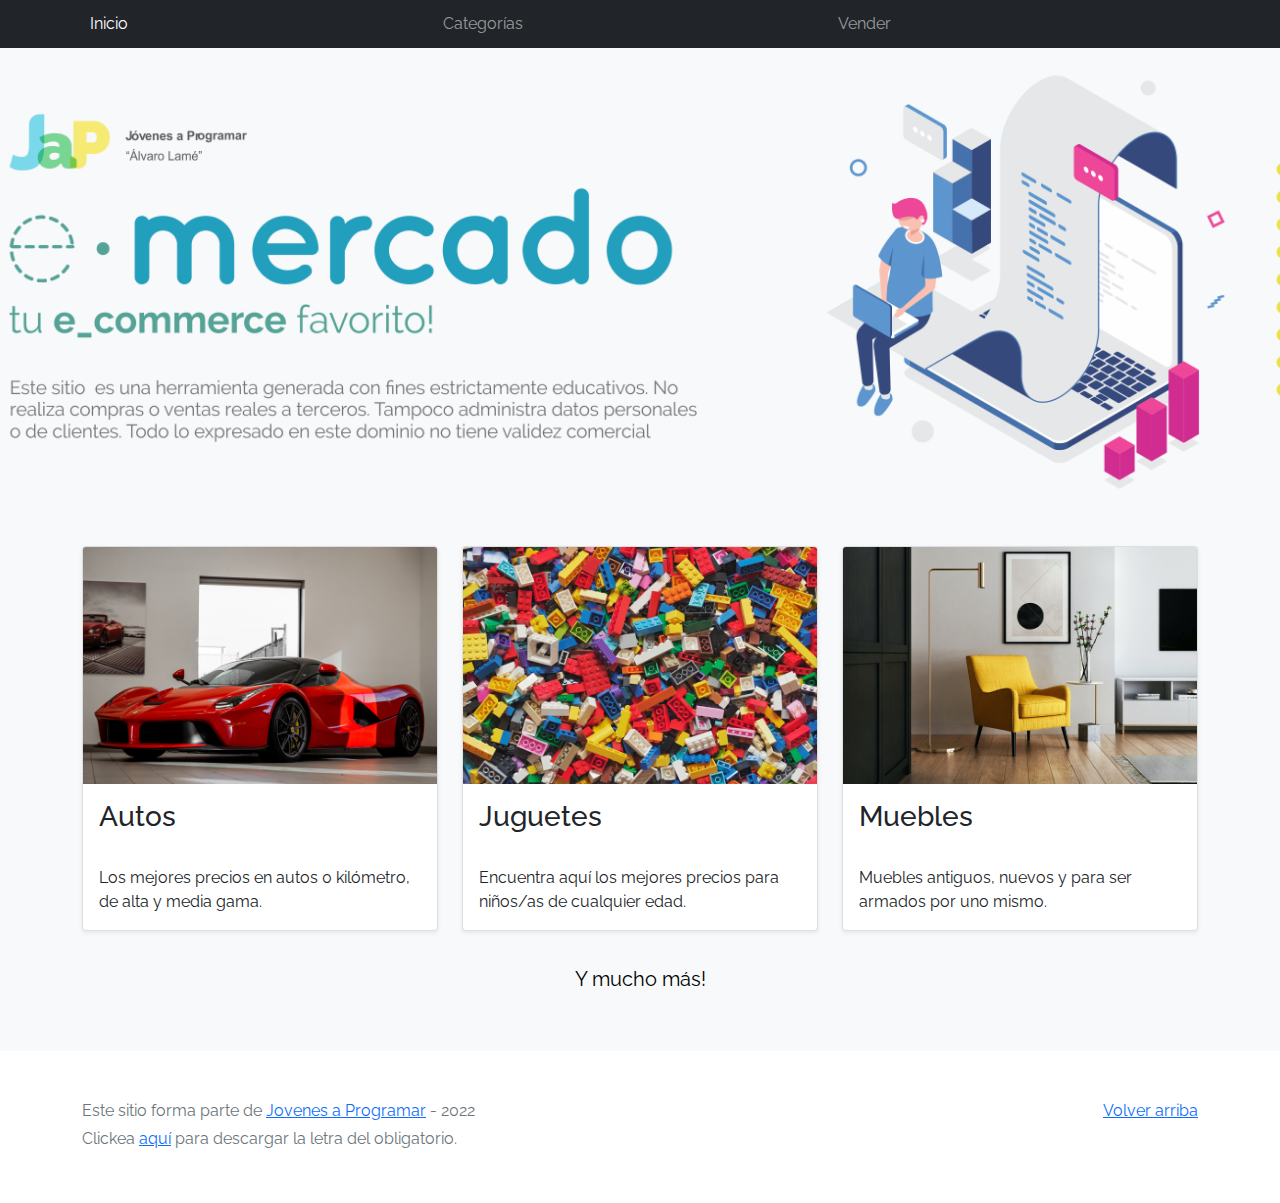
==== index.html @ 8a440cf3 "Hola" ====
<!DOCTYPE html>
<html lang="es">

<head>
  <meta http-equiv="Content-Type" content="text/html; charset=UTF-8">
  <meta name="viewport" content="width=device-width, initial-scale=1, shrink-to-fit=no">
  <title>eMercado - Todo lo que busques está aquí</title>

  <link href="https://fonts.googleapis.com/css?family=Raleway:300,300i,400,400i,700,700i,900,900i" rel="stylesheet">
  <link href="css/bootstrap.min.css" rel="stylesheet">
  <link href="css/styles.css" rel="stylesheet">
</head>

<body>
  <nav class="navbar navbar-expand-lg navbar-dark bg-dark p-1">
    <div class="container">
      <button class="navbar-toggler" type="button" data-bs-toggle="collapse" data-bs-target="#navbarNav"
        aria-controls="navbarNav" aria-expanded="false" aria-label="Toggle navigation">
        <span class="navbar-toggler-icon"></span>
      </button>
      <div class="collapse navbar-collapse" id="navbarNav">
        <ul class="navbar-nav w-100 justify-content-between">
          <li class="nav-item">
            <a class="nav-link active" href="index.html">Inicio</a>
          </li>
          <li class="nav-item">
            <a class="nav-link" href="categories.html">Categorías</a>
          </li>
          <li class="nav-item">
            <a class="nav-link" href="sell.html">Vender</a>
          </li>
          <li class="nav-item">
          </li>
        </ul>
      </div>
    </div>
  </nav>
  <main>
    <div class="jumbotron text-center"></div>
    <div class="album py-5 bg-light">
      <div class="container">
        <div class="row">
          <div class="col-md-4">
            <div class="card mb-4 shadow-sm custom-card cursor-active" id="autos">
              <img class="bd-placeholder-img card-img-top" src="img/cars_index.jpg"
                alt="Imgagen representativa de la categoría 'Autos'">
              <h3 class="m-3">Autos</h3>
              <div class="card-body">
                <p class="card-text">Los mejores precios en autos 0 kilómetro, de alta y media gama.</p>
              </div>
            </div>
          </div>
          <div class="col-md-4">
            <div class="card mb-4 shadow-sm custom-card cursor-active" id="juguetes">
              <img class="bd-placeholder-img card-img-top" src="img/toys_index.jpg"
                alt="Imgagen representativa de la categoría 'Juguetes'">
              <h3 class="m-3">Juguetes</h3>
              <div class="card-body">
                <p class="card-text">Encuentra aquí los mejores precios para niños/as de cualquier edad.</p>
              </div>
            </div>
          </div>
          <div class="col-md-4">
            <div class="card mb-4 shadow-sm custom-card cursor-active" id="muebles">
              <img class="bd-placeholder-img card-img-top" src="img/furniture_index.jpg"
                alt="Imgagen representativa de la categoría 'Muebles'">
              <h3 class="m-3">Muebles</h3>
              <div class="card-body">
                <p class="card-text">Muebles antiguos, nuevos y para ser armados por uno mismo.</p>
              </div>
            </div>
          </div>
        </div>
        <div class="row">
          <a class="btn btn-light btn-lg btn-block" href="categories.html">Y mucho más!</a>
        </div>
      </div>
    </div>
  </main>
  <footer class="text-muted">
    <div class="container">
      <p class="float-end">
        <a href="#">Volver arriba</a>
      </p>
      <p>Este sitio forma parte de <a href="https://jovenesaprogramar.edu.uy/" target="_blank">Jovenes a Programar</a> -
        2022</p>
      <p>Clickea <a target="_blank" href="Letra.pdf">aquí</a> para descargar la letra del obligatorio.</p>
    </div>
  </footer>
  <script src="js/bootstrap.bundle.min.js"></script>
  <script src="js/index.js"></script>
  <script src="js/init.js"></script>
</body>

</html>
---- css/styles.css ----
.jumbotron,
.card-body,
.container,
.site-header {
  font-family: 'Raleway', serif !important;
}

.jumbotron .display-4 {
  font-weight: bold;
}

nav a {
  text-decoration: none;
}

.bd-placeholder-img {
  font-size: 1.125rem;
  text-anchor: middle;
  -webkit-user-select: none;
  -moz-user-select: none;
  -ms-user-select: none;
  user-select: none;
}

@media (min-width: 768px) {
  .bd-placeholder-img-lg {
    font-size: 3.5rem;
  }
}

.jumbotron {
  height: 50vh;
  padding: 5em inherit;
  margin-bottom: 0;
  background-color: #53C0FB;
  background: url('../img/cover_back.png');
  background-size: cover;
  background-position: center;
  background-repeat: no-repeat;
  color: black;
  font-weight: bold;
}

@media (min-width: 768px) {
  .jumbotron {
    padding-top: 6rem;
    padding-bottom: 6rem;
  }
}

.jumbotron p:last-child {
  margin-bottom: 0;
}

.jumbotron-heading {
  font-weight: 300;
}

.jumbotron .container {
  max-width: 40rem;
  background-color: rgba(255, 255, 255, 0.5);
  border-radius: 10px;
  text-shadow: 1px 1px 2px grey;
}

.jumbotron .lead {
  font-size: 38px;
}

footer {
  padding-top: 3rem;
  padding-bottom: 3rem;
}

footer p {
  margin-bottom: .25rem;
}

.site-header a {
  color: white;
  transition: ease-in-out color .15s;
}

.site-header .dropdown-menu a {
  color: black;
}

.dropzone {
  border: 2px dashed #0087F7;
  border-radius: 5px;
  background: white;
}

.img-fit {
  max-height: 100%;
}

.alert {
  position: fixed;
  top: 80px;
  width: 50%;
  left: 50%;
  transform: translate(-50%, 0);
}

.lds-ring {
  display: inline-block;
  position: relative;
  width: 64px;
  height: 64px;
  top: 50%;
  left: 50%;
}

.cursor-active {
  cursor: pointer;
}

.left {
  float: left;
  padding: 4px;
  background-color: rgba(255, 255, 255, 0.5);
}

.lds-ring div {
  box-sizing: border-box;
  display: block;
  position: absolute;
  width: 51px;
  height: 51px;
  margin: 6px;
  border: 6px solid #fff;
  border-radius: 50%;
  animation: lds-ring 1.2s cubic-bezier(0.5, 0, 0.5, 1) infinite;
  border-color: #fff transparent transparent transparent;
}

.lds-ring div:nth-child(1) {
  animation-delay: -0.45s;
}

.lds-ring div:nth-child(2) {
  animation-delay: -0.3s;
}

.lds-ring div:nth-child(3) {
  animation-delay: -0.15s;
}

@keyframes lds-ring {
  0% {
    transform: rotate(0deg);
  }

  100% {
    transform: rotate(360deg);
  }
}

.signin {
  width: 100%;
  max-width: 330px;
  padding: 15px;
  margin: auto;
}

#spinner-wrapper {
  position: fixed;
  background-color: rgba(0, 0, 0, 0.5);
  width: 100%;
  height: 100%;
  top: 0;
  left: 0;
  z-index: 1021;
  display: none;
}

main {
  min-height: calc(100vh - 210px);
}

a.custom-card,
a.custom-card:hover {
  color: inherit;
  text-decoration: inherit;
}

.checked {
  color: orange;
}
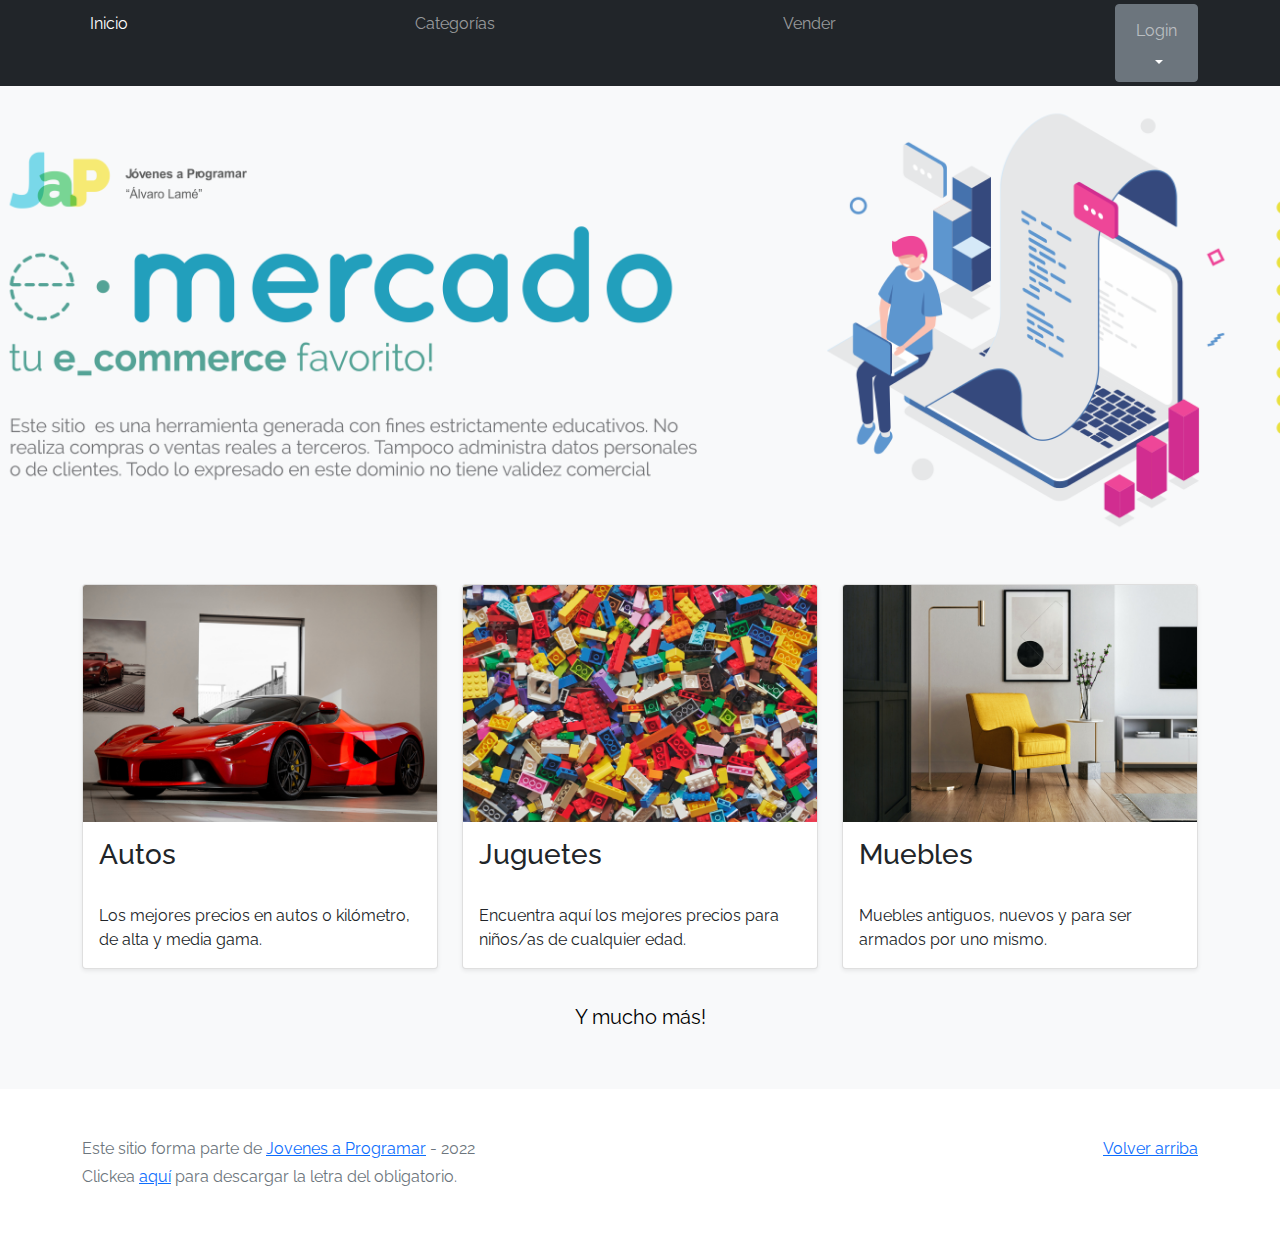
==== commit 7e53dbd1: "Add files via upload" ====
--- a/index.html
+++ b/index.html
@@ -27,9 +27,18 @@
             <a class="nav-link" href="categories.html">Categorías</a>
           </li>
           <li class="nav-item">
-            <a class="nav-link" href="sell.html">Vender</a>
-          </li>
-          <li class="nav-item">
+          <a class="nav-link" href="sell.html">Vender</a>
+        </li>
+          <div class="dropdown">
+            <button class="btn btn-secondary dropdown-toggle" type="button" id="dropdownMenuButton1" data-bs-toggle="dropdown" aria-expanded="false">
+              <a class="nav-link" id = "usuariologeado" href="login.html">Login </a>
+            </button>
+            <ul class="dropdown-menu" aria-labelledby="dropdownMenuButton1">
+              <li><a class="dropdown-item" href="cart.html">Mi carrito</a></li>
+              <li><a class="dropdown-item" href="my-profile.html">Perfil</a></li>
+              <li><a class="dropdown-item" id="logoutbutton" href="login.html">Cerrar sesión</a></li>
+            </ul>
+          </div>
           </li>
         </ul>
       </div>
